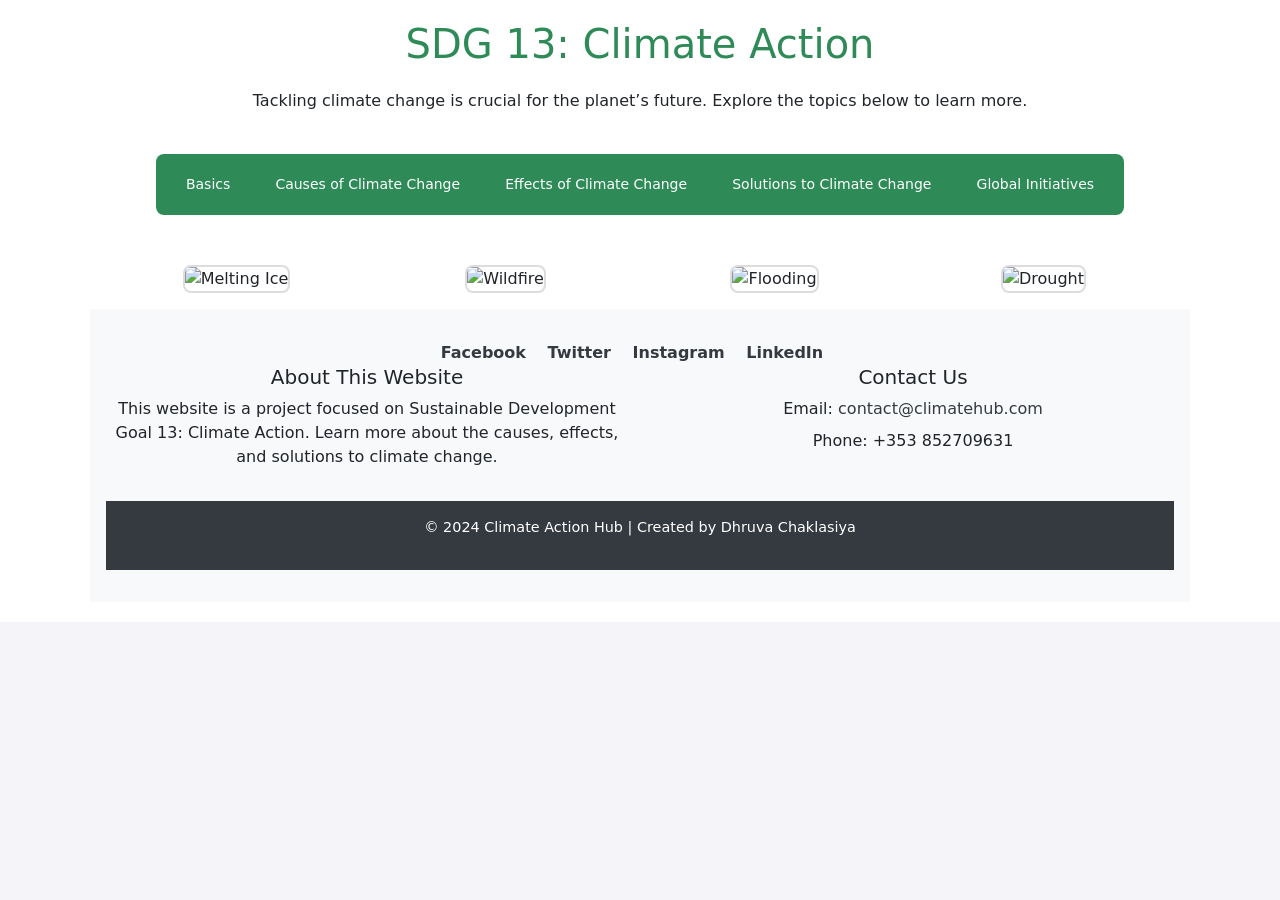
==== index.html @ 5e39e894 "add other website pages" ====
<!DOCTYPE html>
<html lang="en" class="index_html">
	<head>
		<meta charset="UTF-8">
		<meta name="viewport" content="width=device-width, initial-scale=1.0">
		<title>Climate Action Hub</title>
		<meta name="author" content="Dhruva Chaklasiya">
		<meta name="description" content="This website is all about the sustainable development goal 13 i.e. Climate Action">
		<meta name="keywords" content="HTML, CSS, JavaScript, Climate Change, SDG13, sdg13, sdg-13">
		<!--Bootstrap-->
		<link href="https://cdn.jsdelivr.net/npm/bootstrap@5.3.3/dist/css/bootstrap.min.css" rel="stylesheet" integrity="sha384-QWTKZyjpPEjISv5WaRU9OFeRpok6YctnYmDr5pNlyT2bRjXh0JMhjY6hW+ALEwIH" crossorigin="anonymous">
		 <!-- own stylesheet-->
		 <link href="style.css" rel="stylesheet">
		 <!--own java script-->
		<script src="external.js" type="text/JavaScript"></script>
	</head>
	<body>
		<div class="container">
			<div class="home_container">
				<h1 class="home_heading">SDG 13: Climate Action</h1>
				<p class="home_p1">Tackling climate change is crucial for the planet’s future. Explore the topics below to learn more.</p>

				<!--Navigation Bar -->
				<div class="nav-bar">
				<!-- for own CSS-->
					<div class="home_nav">
						<a href="page1.html" class="home_nav_a">Basics</a>
						<a href="page2.html" class="home_nav_a">Causes of Climate Change</a>
						<a href="page3.html" class="home_nav_a">Effects of Climate Change</a>
						<a href="page4.html" class="home_nav_a">Solutions to Climate Change</a>
						<a href="page5.html" class="home_nav_a">Global Initiatives</a>
					</div>
				</div>
					 <!-- Image Section -->
					<div class="row">
						<div class="home_image_row">
							<div class="col-md-3">
								<img src="images/melting-ice.jpeg" class="home_img" alt="Melting Ice">
							</div>
							<div class="col-md-3">
								<img src="images/wildfire.jpeg" class="home_img" alt="Wildfire">
							</div>
							<div class="col-md-3">
								<img src="images/flooding.jpeg" class="home_img"  alt="Flooding">
							</div>
							<div class="col-md-3">
								<img src="images/drought.jpeg" class="home_img"  alt="Drought">
							</div>
						
						</div>
					</div>
					<!-- Footer Section -->
					<div class="row">
						<div class="home_footer">
								<!-- Social Media Links -->
							<div class="home_footer_social">
								<a href="https://www.facebook.com">
									Facebook
								</a>
								<a href="https://www.twitter.com" >
									Twitter
								</a>
								<a href="https://www.instagram.com">
									Instagram
								</a>
								<a href="https://www.linkedin.com" >
									LinkedIn
								</a>
							</div>

							<!-- Footer Links -->
							<div class="row">
								<div class="col-md-6">
									<div class="home_footer_about">
										<h5>About This Website</h5>
										<p>
											This website is a project focused on Sustainable Development Goal 13: Climate Action.
											Learn more about the causes, effects, and solutions to climate change.
										</p>
									</div>
								</div>
								<div class="col-md-6">
									<div class="home_footer_contact">
										<h5>Contact Us</h5>
										<ul>
											<li>Email: <a href="mailto:contact@climatehub.com">contact@climatehub.com</a></li>
											<li>Phone: +353 852709631</li>
										</ul>
									</div>
								</div>
							</div>
								<!-- Footer Bottom -->
							<div class="row">
								<div class="col-md-12">
									<div class="home_footer_bottom">
										<p>© 2024 Climate Action Hub | Created by Dhruva Chaklasiya</p>
									</div>
								</div>
							</div>
						</div>
					</div>
			</div>
		</div>
	</body>
</html>
---- style.css ----
.index_html{
	margin: 0;
	padding: 0;
	font-family: Arial, sans-serif;
	box-sizing: border-box;
	background-color: #f4f4f9;
}

.home_container{
	padding: 20px;
    text-align: center;
}

.home_heading{
	color: #2E8B57;
    margin-bottom: 20px;
}

.home_p1{
	font-size: 16px;
    margin: 20px 0;
    line-height: 1.6;
}

.home_nav{
	margin: 20px 0;
    background-color: #2E8B57;
    padding: 10px;
    border-radius: 8px;
    display: inline-block;
}

.home_nav_a{
	/* kept text decoration to none because I don't want underline in the links*/
	text-decoration: none;
    color: white;
    padding: 10px 20px;
    display: inline-block;
    font-size: 14px;
}
/* when I hover around I want to change the color and want round border*/
.home_nav_a:hover{
	background-color: #3CB371;
    border-radius: 5px;
}

.home_image_row{
	margin-top: 30px;
	/* used the display to flex because i want all the photos to be in horizontal rows*/
    display: flex;
    justify-content: center;
}

.home_img{
	width: 200px;
    height: auto;
    border-radius: 8px;
    border: 2px solid #ddd;
}

@media (max-width: 768px) {
    .home_image_row {
        grid-template-columns: repeat(auto-fit, minmax(150px, 1fr));
    }
}

@media (max-width: 480px) {
    .home_image_row {
        grid-template-columns: repeat(auto-fit, minmax(120px, 1fr));
    }

    .home_img {
        max-width: 150px; /* Reduce image size for smaller screens */
    }
}
.home_footer{
    background-color: #f8f9fa; /* Light background */
    margin-top: 1rem; /* Space from content above */
    padding: 2rem 1rem;
    text-align: center;
}

.home_footer_social a{
	margin-right: 1rem;
    text-decoration: none;
    color: #343a40; /* Dark text */
    font-weight: bold;
}
.home_footer_contact ul{
    list-style: none;
    padding: 0;
}
.home_footer_contact ul li{
    margin: 0.5rem 0;
}
.home_footer_contact ul li a{
    color: #343a40;
    text-decoration: none;
}
.home_footer_bottom{
	background-color: #343a40;
    color: #ffffff;
    padding: 1rem;
    margin-top: 1rem;
    font-size: 0.9rem;
}



                         /*page 1 styling*/
						 
.page1{
	background: url('images/bg3.jpg');
    background-size: cover;
    margin: 0;
    padding: 0;
    font-family: Arial, sans-serif;
}
.page1_p1{
	font-size: 18px;
    margin: 20px 0;
    line-height: 1.6;
	color:black;
}

.page1_p2{
	font-size: 16px;
    margin: 20px 0;
    line-height: 1.6;
	text-align: center;
	color:#1b4f72;
}

.page1_heading1{
	color: #2E8B57;
    margin-bottom: 20px;
	text-align: center;
}
.page1_heading2{
	color: #2E8B57;
    margin-bottom: 20px;
	text-align: center;
}

.page1_randomFact{
    margin: 20px 0;
    text-align: center;
    background-color: #e9ecef;
    padding: 15px;
    border-radius: 5px;
    font-style: italic;
    font-size: 1.1rem;
}



/*form*/


.page1_form{
	max-width: 400px;
    margin: 0 auto;
    text-align: left;
    padding: 20px;
    border: 1px solid #ddd;
    border-radius: 8px;
    background-color: #f9f9f9;
}
.page1_form_label{
	display: block;
    margin-bottom: 5px;
    font-weight: bold;
}
.page1_form_input{
	width: 100%;
    padding: 10px;
    margin-bottom: 10px;
    border: 1px solid #ccc;
    border-radius: 5px;
}

.page1_form_textarea{
	width: 100%;
    padding: 10px;
    margin-bottom: 10px;
    border: 1px solid #ccc;
    border-radius: 5px;
	resize: vertical;
	min-height: 100px;
}

.page1_form_button{
	width: 100%;
    padding: 10px;
    margin-bottom: 10px;
    border: 1px solid #ccc;
    border-radius: 5px;
	background-color: #2E8B57;
    color: white;
    border: none;
    cursor: pointer;
    font-weight: bold;
}
.page1_form_button:hover{
	background-color: #3CB371;
}
/*button*/
.page1_button{
	display: inline-block;
    margin-top: 20px;
    padding: 10px 15px;
    text-decoration: none;
    color: white;
    background-color: #2E8B57;
    border-radius: 5px;
}
.page1_button:hover{
	 background-color: #3CB371;
}
/*Validation message*/
#page1_validation_message{
	text-align: center;
    font-size: 14px;
    margin-top: 10px;
    font-weight: bold;
}

/*Home button*/

.page1_home_button{
	display: inline-block;
    margin-top: 20px;
    padding: 10px 15px;
    text-decoration: none;
    color: white;
    background-color: #2E8B57;
    border-radius: 5px;
}

.page1_home_button:hover{
	background-color: #3CB371;
}
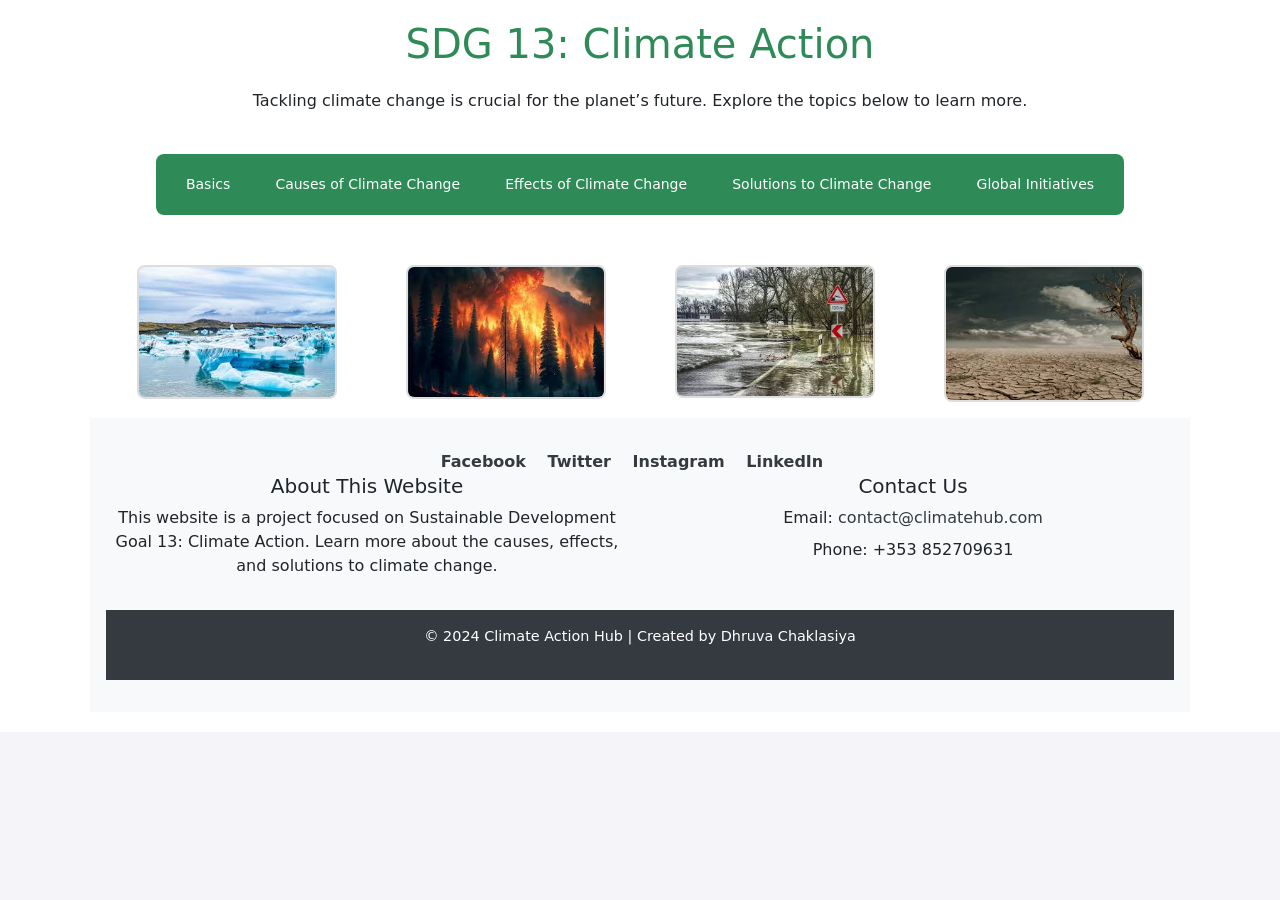
==== commit dccafb50: "Update index.html" ====
--- a/index.html
+++ b/index.html
@@ -35,16 +35,16 @@
 					<div class="row">
 						<div class="home_image_row">
 							<div class="col-md-3">
-								<img src="images/melting-ice.jpeg" class="home_img" alt="Melting Ice">
+								<img src="../melting-ice.jpeg" class="home_img" alt="Melting Ice">
 							</div>
 							<div class="col-md-3">
-								<img src="images/wildfire.jpeg" class="home_img" alt="Wildfire">
+								<img src="../wildfire.jpeg" class="home_img" alt="Wildfire">
 							</div>
 							<div class="col-md-3">
-								<img src="images/flooding.jpeg" class="home_img"  alt="Flooding">
+								<img src="../flooding.jpeg" class="home_img"  alt="Flooding">
 							</div>
 							<div class="col-md-3">
-								<img src="images/drought.jpeg" class="home_img"  alt="Drought">
+								<img src="../drought.jpeg" class="home_img"  alt="Drought">
 							</div>
 						
 						</div>
@@ -102,4 +102,4 @@
 			</div>
 		</div>
 	</body>
-</html>+</html>
--- a/style.css
+++ b/style.css
@@ -110,7 +110,7 @@
                          /*page 1 styling*/
 						 
 .page1{
-	background: url('images/bg3.jpg');
+	background: url('../bg3.jpg');
     background-size: cover;
     margin: 0;
     padding: 0;
@@ -239,4 +239,4 @@
 
 .page1_home_button:hover{
 	background-color: #3CB371;
-}+}
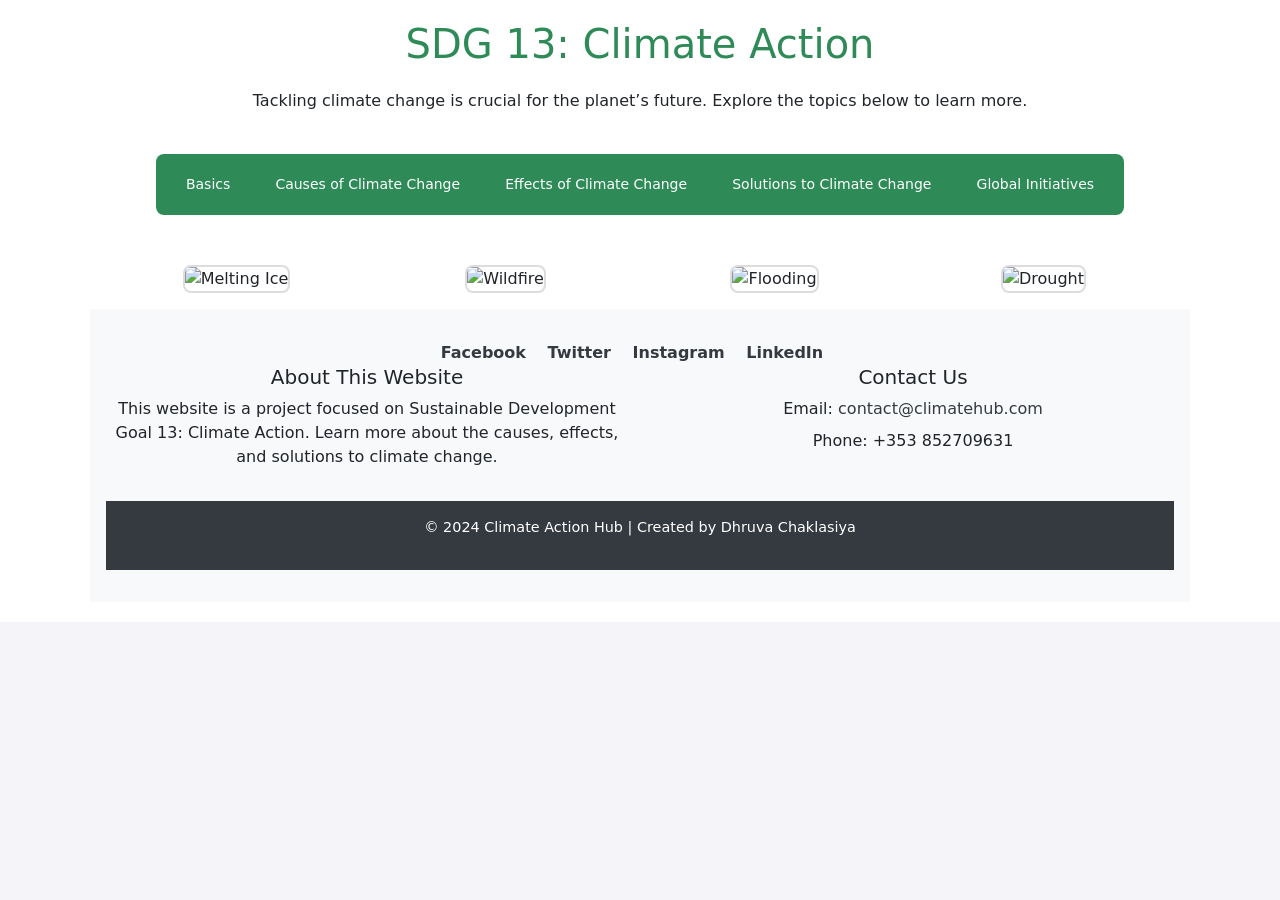
==== commit 3a77e1e9: "Update index.html" ====
--- a/index.html
+++ b/index.html
@@ -35,16 +35,16 @@
 					<div class="row">
 						<div class="home_image_row">
 							<div class="col-md-3">
-								<img src="../melting-ice.jpeg" class="home_img" alt="Melting Ice">
+								<img src="../images/melting-ice.jpeg" class="home_img" alt="Melting Ice">
 							</div>
 							<div class="col-md-3">
-								<img src="../wildfire.jpeg" class="home_img" alt="Wildfire">
+								<img src="../images/wildfire.jpeg" class="home_img" alt="Wildfire">
 							</div>
 							<div class="col-md-3">
-								<img src="../flooding.jpeg" class="home_img"  alt="Flooding">
+								<img src="../images/flooding.jpeg" class="home_img"  alt="Flooding">
 							</div>
 							<div class="col-md-3">
-								<img src="../drought.jpeg" class="home_img"  alt="Drought">
+								<img src="../images/drought.jpeg" class="home_img"  alt="Drought">
 							</div>
 						
 						</div>
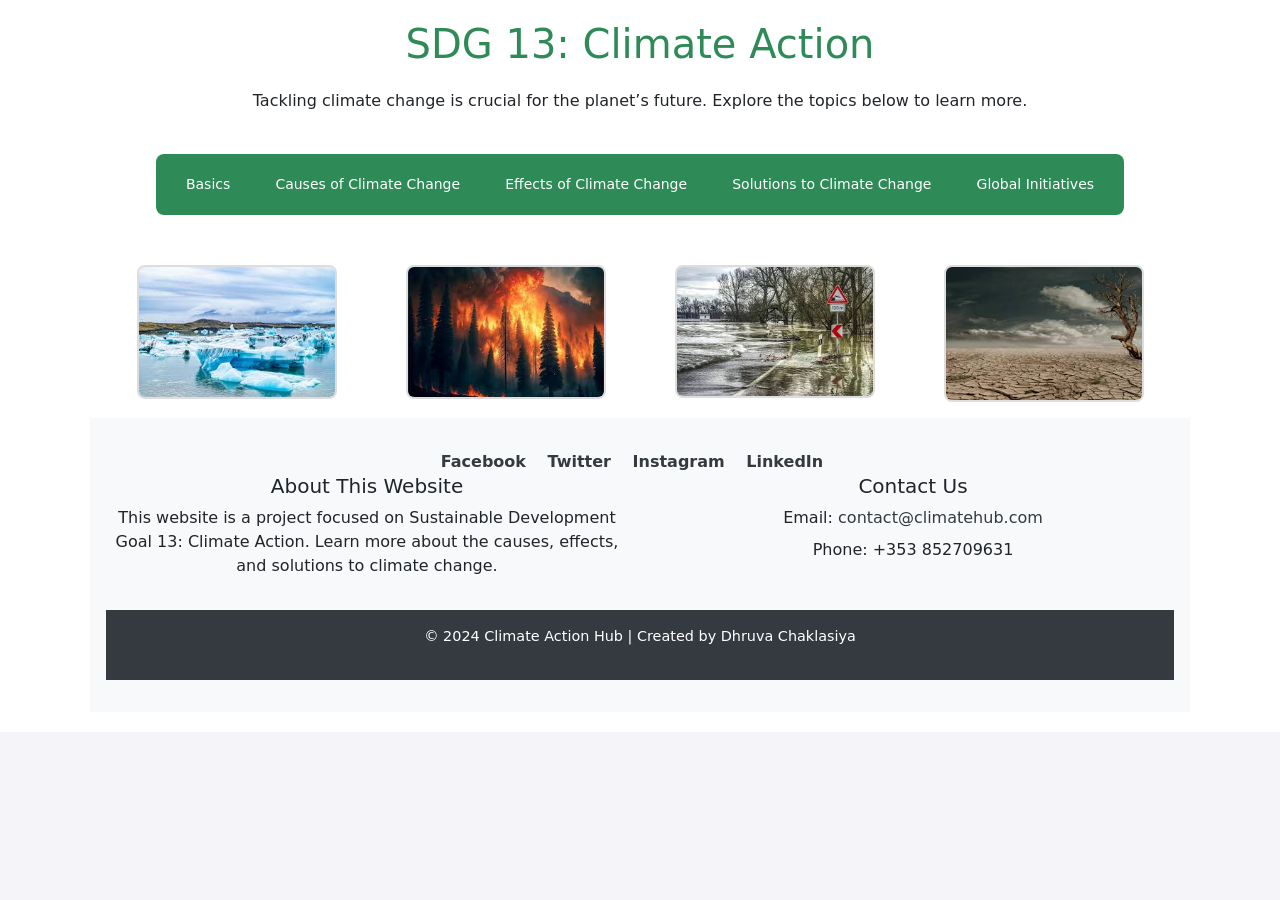
==== commit d223bfb1: "corrected index.html" ====
--- a/index.html
+++ b/index.html
@@ -35,16 +35,16 @@
 					<div class="row">
 						<div class="home_image_row">
 							<div class="col-md-3">
-								<img src="../images/melting-ice.jpeg" class="home_img" alt="Melting Ice">
+								<img src="../melting-ice.jpeg" class="home_img" alt="Melting Ice">
 							</div>
 							<div class="col-md-3">
-								<img src="../images/wildfire.jpeg" class="home_img" alt="Wildfire">
+								<img src="../wildfire.jpeg" class="home_img" alt="Wildfire">
 							</div>
 							<div class="col-md-3">
-								<img src="../images/flooding.jpeg" class="home_img"  alt="Flooding">
+								<img src="../flooding.jpeg" class="home_img"  alt="Flooding">
 							</div>
 							<div class="col-md-3">
-								<img src="../images/drought.jpeg" class="home_img"  alt="Drought">
+								<img src="../drought.jpeg" class="home_img"  alt="Drought">
 							</div>
 						
 						</div>
